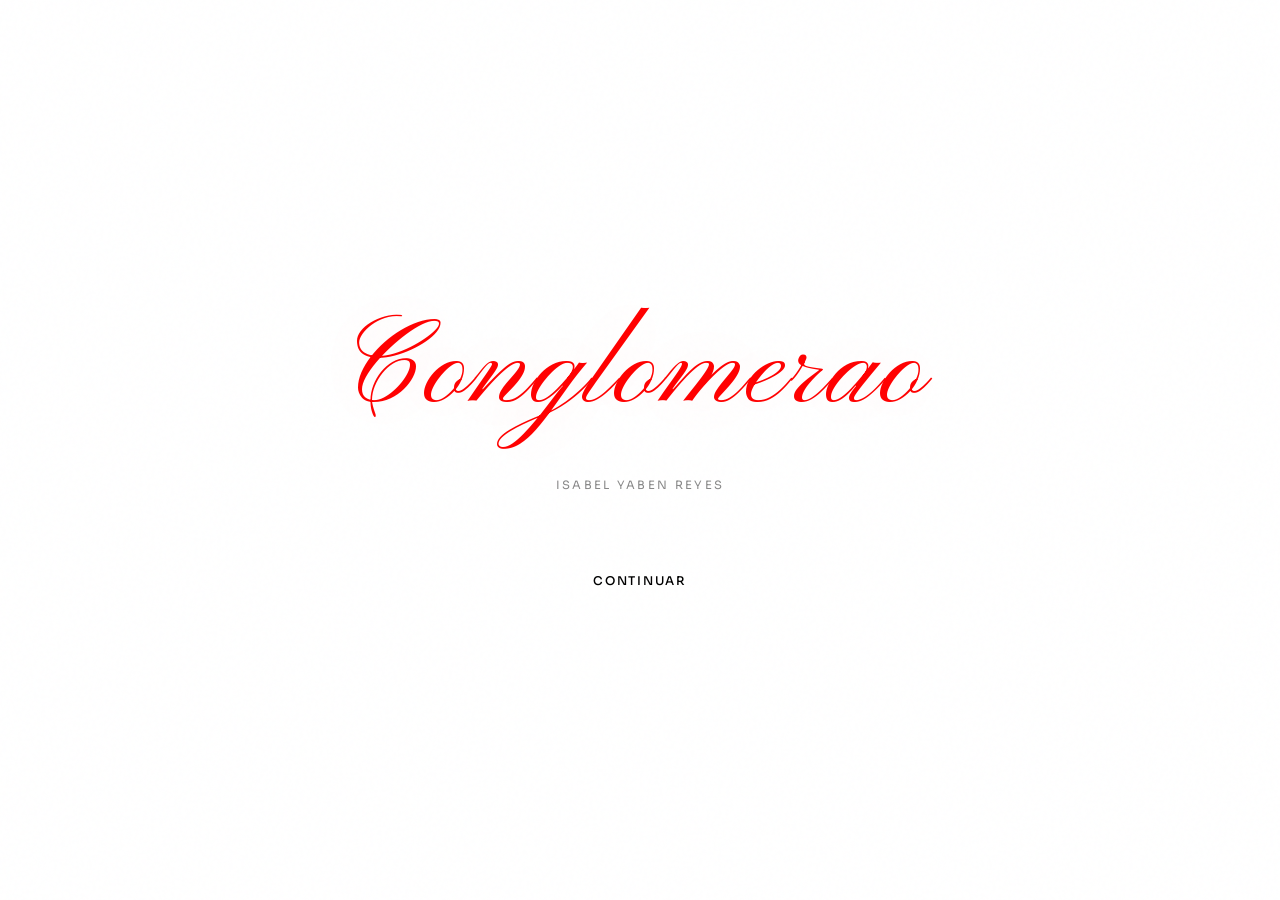
==== index.html @ 197b2e70 "Add files via upload" ====
<!DOCTYPE html>
<html lang="es">
<head>
  <meta charset="UTF-8" />
  <meta name="viewport" content="width=device-width, initial-scale=1.0" />
  <title>Conglomerao — Isabel Yaben Reyes</title>
  <meta name="description" content="Portfolio artístico de Isabel Yaben Reyes. Arte contemporáneo desde Cáceres, España." />
  <link rel="stylesheet" href="base.css" />
  <link rel="stylesheet" href="home.css" />
</head>
<body>

  <!-- Page transition overlay -->
  <div id="page-transition"></div>

  <!-- ========== INTRO SCREEN ========== -->
  <div class="intro-screen" id="intro-screen" role="region" aria-label="Pantalla de bienvenida">
    <div class="intro-noise" aria-hidden="true"></div>

    <h1 class="intro-logo" id="intro-logo" aria-label="Conglomerao">
      Conglomerao
    </h1>

    <p class="intro-sub" aria-hidden="true">Isabel Yaben Reyes</p>

    <button class="intro-btn" id="intro-btn" aria-label="Continuar al portfolio">
      <span class="intro-btn-inner">
        <span class="intro-btn-text">Continuar</span>
      </span>
    </button>
  </div>

  <!-- ========== MAIN SITE ========== -->
  <div class="site-wrapper" id="site-wrapper">

    <!-- NAVBAR -->
<header class="navbar" id="navbar">
      <div class="nav-inner">
        <a href="index.html" class="nav-logo">Conglomerao</a>

        <nav class="nav-links" id="nav-links" role="navigation" aria-label="Navegación principal">
          <a href="index.html"    class="nav-link active">Inicio</a>
          <a href="projects.html" class="nav-link">Proyectos</a>
          <a href="about.html"    class="nav-link">Sobre mí</a>
          <a href="timeline.html" class="nav-link">Trayectoria</a>
          <a href="contact.html"  class="nav-link">Contacto</a>
        </nav>

        <button class="hamburger" id="hamburger" aria-label="Abrir menú" aria-expanded="false">
          <span class="bar"></span>
          <span class="bar"></span>
          <span class="bar"></span>
        </button>
      </div>
    </header>

    <!-- HERO CAROUSEL -->
    <main>
      <section class="hero-section" aria-label="Proyectos destacados">

        <!-- Artist name centred over the carousel -->
        <div class="hero-name-wrap" aria-label="Nombre de la artista">
          <p class="hero-name">Isabel Yaben Reyes</p>
        </div>

        <!-- Carousel -->
        <div class="carousel" id="carousel" role="region" aria-label="Carrusel de proyectos">

          <div class="carousel-track" id="carousel-track">

            <div class="carousel-slide" data-index="0">
              <img src="https://images.unsplash.com/photo-1579783902614-a3fb3927b6a5?w=1600&q=85" alt="Sedimento I, 2024" loading="eager" />
              <div class="slide-overlay" aria-hidden="true"></div>
              <div class="slide-info">
                <span class="slide-year">2024</span>
                <h2 class="slide-title">Sedimento I</h2>
                <span class="slide-cat">Pintura</span>
              </div>
            </div>

            <div class="carousel-slide" data-index="1">
              <img src="https://images.unsplash.com/photo-1541961017774-22349e4a1262?w=1600&q=85" alt="Acumulación, 2023" loading="lazy" />
              <div class="slide-overlay" aria-hidden="true"></div>
              <div class="slide-info">
                <span class="slide-year">2023</span>
                <h2 class="slide-title">Acumulación</h2>
                <span class="slide-cat">Instalación</span>
              </div>
            </div>

            <div class="carousel-slide" data-index="2">
              <img src="https://images.unsplash.com/photo-1578301978693-85fa9c0320b9?w=1600&q=85" alt="Ruido Blanco, 2023" loading="lazy" />
              <div class="slide-overlay" aria-hidden="true"></div>
              <div class="slide-info">
                <span class="slide-year">2023</span>
                <h2 class="slide-title">Ruido Blanco</h2>
                <span class="slide-cat">Pintura</span>
              </div>
            </div>

            <div class="carousel-slide" data-index="3">
              <img src="https://images.unsplash.com/photo-1549490349-8643362247b5?w=1600&q=85" alt="Grieta, 2022" loading="lazy" />
              <div class="slide-overlay" aria-hidden="true"></div>
              <div class="slide-info">
                <span class="slide-year">2022</span>
                <h2 class="slide-title">Grieta</h2>
                <span class="slide-cat">Fotografía</span>
              </div>
            </div>

            <div class="carousel-slide" data-index="4">
              <img src="https://images.unsplash.com/photo-1561214115-f2f134cc4912?w=1600&q=85" alt="Vacío Habitado, 2022" loading="lazy" />
              <div class="slide-overlay" aria-hidden="true"></div>
              <div class="slide-info">
                <span class="slide-year">2022</span>
                <h2 class="slide-title">Vacío Habitado</h2>
                <span class="slide-cat">Dibujo</span>
              </div>
            </div>

          </div><!-- /carousel-track -->

          <!-- Prev / Next -->
          <button class="carousel-btn carousel-btn--prev" id="carousel-prev" aria-label="Proyecto anterior">
            <svg width="22" height="22" viewBox="0 0 22 22" fill="none" aria-hidden="true">
              <path d="M13 5L7 11L13 17" stroke="currentColor" stroke-width="1.5" stroke-linecap="round" stroke-linejoin="round"/>
            </svg>
          </button>

          <button class="carousel-btn carousel-btn--next" id="carousel-next" aria-label="Proyecto siguiente">
            <svg width="22" height="22" viewBox="0 0 22 22" fill="none" aria-hidden="true">
              <path d="M9 5L15 11L9 17" stroke="currentColor" stroke-width="1.5" stroke-linecap="round" stroke-linejoin="round"/>
            </svg>
          </button>

          <!-- Dots -->
          <div class="carousel-dots" id="carousel-dots" role="tablist" aria-label="Seleccionar diapositiva"></div>

          <!-- Auto-play progress bar -->
          <div class="carousel-progress" aria-hidden="true">
            <div class="carousel-progress-bar" id="carousel-progress-bar"></div>
          </div>

          <!-- CTA -->
          <a href="projects.html" class="carousel-cta" aria-label="Ver todos los proyectos">
            <span>Ver todos los proyectos</span>
            <span class="cta-arrow" aria-hidden="true">→</span>
          </a>

        </div><!-- /carousel -->
      </section>
    </main>

  </div><!-- /site-wrapper -->

  <script src="shared.js"></script>
  <script src="home.js"></script>
</body>
</html>
---- base.css ----
/* ============================================================
   CONGLOMERAO — base.css
   Shared styles: tokens, reset, navbar, footer, page transitions
   ============================================================ */

/* ---------- GOOGLE FONTS ---------- */
@import url('https://fonts.googleapis.com/css2?family=Kapakana:wght@300..400&display=swap');
@import url('https://fonts.googleapis.com/css2?family=Sora:wght@300;400;500;600&display=swap');

/* ---------- CSS VARIABLES ---------- */
:root {
  --white:   #FFFFFF;
  --black:   #000000;
  --red:     #FF0000;
  --gray-50: #F7F7F7;
  --gray-100:#EFEFEF;
  --gray-300:#CCCCCC;
  --gray-500:#888888;

  --font-display: "Kapakana", cursive;
  --font-body:    'Sora', sans-serif;

  --ls-display: 0;

  --nav-h: 64px;
  --gutter: clamp(1.25rem, 5vw, 4rem);
  --max-w:  1280px;

  --ease-expo: cubic-bezier(0.19, 1, 0.22, 1);
  --ease-in-out: cubic-bezier(0.77, 0, 0.175, 1);
}

/* ---------- RESET ---------- */
*, *::before, *::after { box-sizing: border-box; margin: 0; padding: 0; }

html {
  font-size: 16px;
  scroll-behavior: smooth;
  -webkit-text-size-adjust: 100%;
}

body {
  font-family: var(--font-body);
  background: var(--white);
  color: var(--black);
  line-height: 1.6;
  overflow-x: hidden;
  -webkit-font-smoothing: antialiased;
  /* Start hidden for page-in transition */
  opacity: 0;
}

body.page-visible { opacity: 1; }

img { display: block; max-width: 100%; height: 100%; object-fit: cover; }
a   { color: inherit; text-decoration: none; }
button { font-family: var(--font-body); cursor: pointer; border: none; background: none; }
ul, ol { list-style: none; }

/* ============================================================
   PAGE TRANSITION OVERLAY
   ============================================================ */
#page-transition {
  position: fixed;
  inset: 0;
  background: var(--white);
  z-index: 9999;
  pointer-events: none;
  transform: translateY(100%);
}

/* Transition states */
#page-transition.slide-in  {
  animation: ptSlideIn  .55s var(--ease-in-out) forwards;
}
#page-transition.slide-out {
  animation: ptSlideOut .55s var(--ease-in-out) forwards;
}

@keyframes ptSlideIn {
  from { transform: translateY(100%); }
  to   { transform: translateY(0%);   }
}
@keyframes ptSlideOut {
  from { transform: translateY(0%);   }
  to   { transform: translateY(-100%); }
}

/* Body fade in after transition */
body {
  transition: opacity .35s ease;
}

/* ============================================================
   NAVBAR
   Fondo blanco + letras negras por defecto en todas las paginas.
   Al hacer scroll añade borde inferior sutil.
   ============================================================ */
.navbar {
  position: fixed;
  top: 0; left: 0; right: 0;
  height: var(--nav-h);
  z-index: 1000;
  display: flex;
  align-items: center;
  padding: 0 var(--gutter);
  background: var(--white);
  border-bottom: 1px solid transparent;
  transition: border-color .3s ease, box-shadow .3s ease;
}

.navbar.scrolled {
  border-bottom-color: var(--gray-100);
  box-shadow: 0 1px 12px rgba(0,0,0,0.06);
}

/* Texto negro por defecto — aplica a todas las paginas */
.nav-logo { color: var(--black); }
.nav-link  { color: var(--black); }
.bar       { background: var(--black); }

/* Excepcion: hero oscuro */
.navbar--light-text .nav-logo { color: var(--white); }
.navbar--light-text .nav-link { color: var(--white); }
.navbar--light-text .bar      { background: var(--white); }

.nav-inner {
  width: 100%;
  max-width: var(--max-w);
  margin: 0 auto;
  display: flex;
  align-items: center;
  justify-content: space-between;
}

/* Logo */
.nav-logo {
  font-family: var(--font-display);
  font-optical-sizing: auto;
  font-weight: 400;
  font-style: normal;
  font-size: 2.3rem;
  letter-spacing: var(--ls-display);
  color: inherit;
  white-space: nowrap;
  transition: opacity .2s;
}
.nav-logo:hover { opacity: .7; }

/* Links */
.nav-links {
  display: flex;
  align-items: center;
  gap: 2.25rem;
}

.nav-link {
  font-size: 0.72rem;
  font-weight: 500;
  letter-spacing: 0.1em;
  text-transform: uppercase;
  color: inherit;
  position: relative;
  padding-bottom: 2px;
  transition: opacity .25s;
}

.nav-link::after {
  content: '';
  position: absolute;
  bottom: -2px; left: 0;
  width: 0; height: 1px;
  background: var(--red);
  transition: width .35s var(--ease-expo);
}

.nav-link:hover::after,
.nav-link.active::after { width: 100%; }

/* Hamburger */
.hamburger {
  display: none;
  flex-direction: column;
  gap: 5px;
  width: 32px;
  padding: 4px;
}

.bar {
  display: block;
  width: 100%;
  height: 1.5px;
  background: var(--black); /* default negro, sobreescrito por las clases */
  transition: transform .35s var(--ease-expo), opacity .2s;
  transform-origin: center;
}

.hamburger.open .bar:nth-child(1) { transform: translateY(6.5px) rotate(45deg); }
.hamburger.open .bar:nth-child(2) { opacity: 0; }
.hamburger.open .bar:nth-child(3) { transform: translateY(-6.5px) rotate(-45deg); }

/* Mobile nav */
@media (max-width: 768px) {
  .hamburger { display: flex; }

  .nav-links {
    position: fixed;
    inset: var(--nav-h) 0 0 0;
    background: var(--white);
    border-top: 1px solid var(--gray-100);
    flex-direction: column;
    justify-content: center;
    gap: 0;
    pointer-events: none;
    opacity: 0;
    transform: translateY(-8px);
    transition: opacity .4s var(--ease-expo), transform .4s var(--ease-expo);
  }

  .nav-links.open {
    pointer-events: all;
    opacity: 1;
    transform: translateY(0);
  }

  .nav-link {
    font-size: 1.4rem;
    letter-spacing: 0.03em;
    text-transform: none;
    font-weight: 300;
    padding: 1.1rem var(--gutter);
    border-bottom: 1px solid var(--gray-100);
    width: 100%;
    color: var(--black);
  }
}

/* ============================================================
   FOOTER
   ============================================================ */
.site-footer {
  border-top: 1px solid var(--gray-100);
  padding: 2.5rem var(--gutter);
}

.footer-inner {
  max-width: var(--max-w);
  margin: 0 auto;
  display: flex;
  align-items: center;
  justify-content: space-between;
  flex-wrap: wrap;
  gap: 1rem;
}

.footer-logo {
  font-family: var(--font-display);
  font-optical-sizing: auto;
  font-weight: 400;
  font-size: 1rem;
  letter-spacing: var(--ls-display);
  color: var(--red);
}

.footer-copy {
  font-size: 0.7rem;
  font-weight: 300;
  color: var(--gray-500);
}

.footer-back {
  font-size: 0.7rem;
  font-weight: 600;
  letter-spacing: 0.08em;
  text-transform: uppercase;
  transition: color .25s;
}
.footer-back:hover { color: var(--red); }

/* ============================================================
   SHARED SECTION UTILITIES
   ============================================================ */
.section {
  padding: clamp(5rem, 10vw, 9rem) var(--gutter);
  max-width: var(--max-w);
  margin: 0 auto;
}

.section-label {
  display: inline-block;
  font-size: 0.72rem;
  font-weight: 600;
  letter-spacing: 0.12em;
  text-transform: uppercase;
  color: var(--gray-500);
  margin-bottom: .6rem;
}

.section-title {
  font-family: var(--font-display);
  font-optical-sizing: auto;
  font-weight: 400;
  font-size: clamp(2.8rem, 6vw, 5.5rem);
  letter-spacing: var(--ls-display);
  line-height: .95;
}

/* ============================================================
   SCROLL REVEAL
   ============================================================ */
.reveal {
  opacity: 0;
  transform: translateY(24px);
  transition: opacity .7s var(--ease-expo), transform .7s var(--ease-expo);
}
.reveal.revealed { opacity: 1; transform: none; }
.reveal-d1 { transition-delay: .1s; }
.reveal-d2 { transition-delay: .2s; }
.reveal-d3 { transition-delay: .3s; }
---- home.css ----
/* ============================================================
   CONGLOMERAO — home.css
   Intro screen · Hero carousel
   ============================================================ */

/* ============================================================
   INTRO SCREEN
   Full-viewport black screen.
   Logo animates: transparent (stroke only) → solid white fill.
   ============================================================ */
.intro-screen {
  position: fixed;
  inset: 0;
  z-index: 5000;
  background: var(--white);
  display: flex;
  flex-direction: column;
  align-items: center;
  justify-content: center;
  gap: 0;
  /* Exits via JS class */
  transition: opacity .7s ease, visibility .7s ease;
}

.intro-screen.hidden {
  opacity: 0;
  visibility: hidden;
  pointer-events: none;
}

/* Subtle grain texture */
.intro-noise {
  position: absolute;
  inset: 0;
  background-image: url("data:image/svg+xml,%3Csvg viewBox='0 0 256 256' xmlns='http://www.w3.org/2000/svg'%3E%3Cfilter id='n'%3E%3CfeTurbulence type='fractalNoise' baseFrequency='0.9' numOctaves='4' stitchTiles='stitch'/%3E%3C/filter%3E%3Crect width='100%25' height='100%25' filter='url(%23n)' opacity='0.04'/%3E%3C/svg%3E");
  opacity: .35;
  pointer-events: none;
}

/* ---- Logo: stroke→fill en rojo ---- */
.intro-logo {
  font-family: var(--font-display);
  font-optical-sizing: auto;
  font-weight: 400;
  font-style: normal;
  font-size: clamp(3.5rem, 12vw, 10rem);
  letter-spacing: var(--ls-display);
  line-height: 1;
  color: transparent;
  -webkit-text-stroke: 1px rgba(255, 0, 0, 0.25);

  /* Start: outline only */
  animation:
    logoFill 1.8s var(--ease-expo) 0.5s forwards,
    logoStroke 1.8s var(--ease-expo) 0.5s forwards;

  margin-bottom: 1.5rem;
  text-align: center;
  padding: 0 1rem;
}

@keyframes logoFill {
  0%   { color: transparent; -webkit-text-stroke: 1px rgba(255,0,0,0.3); }
  40%  { color: transparent; -webkit-text-stroke: 1px rgba(255,0,0,0.9); }
  100% { color: var(--red);  -webkit-text-stroke: 1px transparent; }
}

@keyframes logoStroke {
  0%  { text-shadow: none; }
  100%{ text-shadow: 0 0 60px rgba(255,0,0,0.08); }
}

/* Subtitle */
.intro-sub {
  font-size: 0.72rem;
  font-weight: 400;
  letter-spacing: 0.2em;
  text-transform: uppercase;
  color: var(--gray-500);
  margin-bottom: 4rem;
  opacity: 0;
  animation: fadeUp .8s var(--ease-expo) 1.6s forwards;
}

/* Continue button */
.intro-btn {
  opacity: 0;
  animation: fadeUp .8s var(--ease-expo) 2s forwards;
  padding: 0;
  background: none;
  border: none;
  cursor: pointer;
}

.intro-btn-inner {
  display: flex;
  align-items: center;
  gap: 1rem;
  padding: 0.9rem 2.2rem;
  border: none;
  color: var(--black);
  font-size: 0.75rem;
  font-weight: 500;
  letter-spacing: 0.14em;
  text-transform: uppercase;
  position: relative;
  overflow: hidden;
  transition: opacity .25s ease;
}

.intro-btn:hover .intro-btn-inner { opacity: .55; }

.intro-btn-inner::before { display: none; }

.intro-btn-text,
.intro-btn-arrow { position: relative; z-index: 1; }

.intro-btn-arrow {
  font-size: 1rem;
  transition: transform .3s ease;
}
.intro-btn:hover .intro-btn-arrow { transform: translateY(3px); }


/* ============================================================
   SITE WRAPPER
   Hidden until intro dismissed.
   ============================================================ */
.site-wrapper {
  opacity: 0;
  transition: opacity .6s ease;
  pointer-events: none;
}

.site-wrapper.visible {
  opacity: 1;
  pointer-events: all;
}


/* ============================================================
   HERO SECTION — full-viewport
   ============================================================ */
.hero-section {
  position: relative;
  width: 100%;
  height: 100svh;
  min-height: 500px;
  overflow: hidden;
  background: #111;
}

/* Artist name — absolute centred over carousel */
.hero-name-wrap {
  position: absolute;
  top: 50%;
  left: 50%;
  transform: translate(-50%, -50%);
  z-index: 20;
  pointer-events: none;
  text-align: center;
  width: 90%;
}

.hero-name {
  font-family: var(--white);
  font-optical-sizing: auto;
  font-weight: 600;
  font-style: normal;
  font-size: clamp(2rem, 6vw, 6rem);
  text-transform: uppercase;
  color: var(--white);
  line-height: 1;
  /* Mix-blend so it reads over any image */
  mix-blend-mode: overlay;
  opacity: 0;
  /* Animated in by home.js after intro */
  transition: opacity .9s ease, transform .9s var(--ease-expo);
  transform: translateY(8px);
}

.hero-name.visible {
  opacity: 1;
  transform: translateY(0);
}


/* ============================================================
   CAROUSEL
   ============================================================ */
.carousel {
  position: relative;
  width: 100%;
  height: 100%;
}

.carousel-track {
  display: flex;
  width: 100%;
  height: 100%;
  /* No scrollbar; JS handles transforms */
}

.carousel-slide {
  position: absolute;
  inset: 0;
  width: 100%;
  height: 100%;
  opacity: 0;
  transition: opacity .9s ease;
  pointer-events: none;
}

.carousel-slide.active {
  opacity: 1;
  pointer-events: all;
}

/* Slight zoom-in effect on active slide */
.carousel-slide img {
  width: 100%;
  height: 100%;
  object-fit: cover;
  transform: scale(1.04);
  transition: transform 6s ease;
}

.carousel-slide.active img {
  transform: scale(1);
}

/* Dark gradient overlay at bottom for legibility */
.slide-overlay {
  position: absolute;
  inset: 0;
  background: linear-gradient(
    to top,
    rgba(0,0,0,0.72) 0%,
    rgba(0,0,0,0.18) 40%,
    transparent 70%
  );
}

/* Slide info — bottom-left */
.slide-info {
  position: absolute;
  bottom: 3rem;
  left: var(--gutter);
  z-index: 10;
  display: flex;
  flex-direction: column;
  gap: 0.3rem;
  opacity: 0;
  transform: translateY(12px);
  transition: opacity .6s ease .3s, transform .6s var(--ease-expo) .3s;
}

.carousel-slide.active .slide-info {
  opacity: 1;
  transform: none;
}

.slide-year {
  font-size: 0.68rem;
  font-weight: 500;
  letter-spacing: 0.14em;
  text-transform: uppercase;
  color: rgba(255,255,255,0.55);
}

.slide-title {
  font-family: var(--font-display);
  font-optical-sizing: auto;
  font-weight: 400;
  font-style: normal;
  font-size: clamp(1.8rem, 4vw, 3.5rem);
  letter-spacing: var(--ls-display);
  color: var(--white);
  line-height: 1;
}

.slide-cat {
  font-size: 0.68rem;
  font-weight: 600;
  letter-spacing: 0.12em;
  text-transform: uppercase;
  color: var(--red);
}


/* ============================================================
   CAROUSEL CONTROLS
   ============================================================ */

/* Prev / Next buttons */
.carousel-btn {
  position: absolute;
  top: 50%;
  transform: translateY(-50%);
  z-index: 30;
  width: 48px;
  height: 48px;
  display: flex;
  align-items: center;
  justify-content: center;
  color: var(--white);
  transition: background .25s, border-color .25s, transform .25s;
    border-radius: 50%;
}

.carousel-btn--prev { left: var(--gutter); }
.carousel-btn--next { right: var(--gutter); }

.carousel-btn:hover {
  background: var(--red);
  border-color: var(--red);
  transform: translateY(-50%) scale(1.08);
  border-radius: 50%;
}

/* Dots */
.carousel-dots {
  position: absolute;
bottom: 2rem;
left: 50%;
transform: translateX(-50%);
  z-index: 30;
  display: flex;
  gap: 0.55rem;
  align-items: center;
}

.carousel-dot {
  display: block;
  width: 6px;
  height: 6px;
  border-radius: 50%;
  background: rgba(255,255,255,0.35);
  border: none;
  cursor: pointer;
  padding: 0;
  transition: background .3s, transform .3s;
}

.carousel-dot.active {
  background: var(--white);
  transform: scale(1.5);
}

.carousel-dot:hover { background: rgba(255,255,255,0.7); }

/* Auto-play progress bar — thin red line at very bottom */
.carousel-progress {
  position: absolute;
  bottom: 0;
  left: 0;
  right: 0;
  height: 2px;
  background: rgba(255,255,255,0.15);
  z-index: 30;
}

.carousel-progress-bar {
  height: 100%;
  width: 0%;
  background: var(--red);
  transition: width linear;
}

/* CTA link — bottom-right */
.carousel-cta {
  position: absolute;
  bottom: 3rem;
  right: var(--gutter);
  z-index: 30;
  display: flex;
  align-items: center;
  gap: 0.6rem;
  font-size: 0.7rem;
  font-weight: 600;
  letter-spacing: 0.12em;
  text-transform: uppercase;
  color: var(--white);
  padding-bottom: 2px;
  transition: border-color .25s, color .25s;
  /* Sits above dots; offset so they don't overlap */
  bottom: 1.5rem;
}

.carousel-cta:hover {
  color: var(--red);
  border-color: var(--red);
}

.cta-arrow {
  transition: transform .3s ease;
}
.carousel-cta:hover .cta-arrow { transform: translateX(4px); }

/* Push CTA up on mobile so dots don't clash */
@media (max-width: 600px) {
  .carousel-btn { width: 40px; height: 40px; }
  .slide-info   { bottom: 5rem; }
  .carousel-cta { display: none; }
  .carousel-dots { bottom: 2rem; right: 50%; transform: translateX(50%); }
}


/* ============================================================
   KEYFRAMES (shared within home scope)
   ============================================================ */
@keyframes fadeUp {
  from { opacity: 0; transform: translateY(14px); }
  to   { opacity: 1; transform: translateY(0); }
}
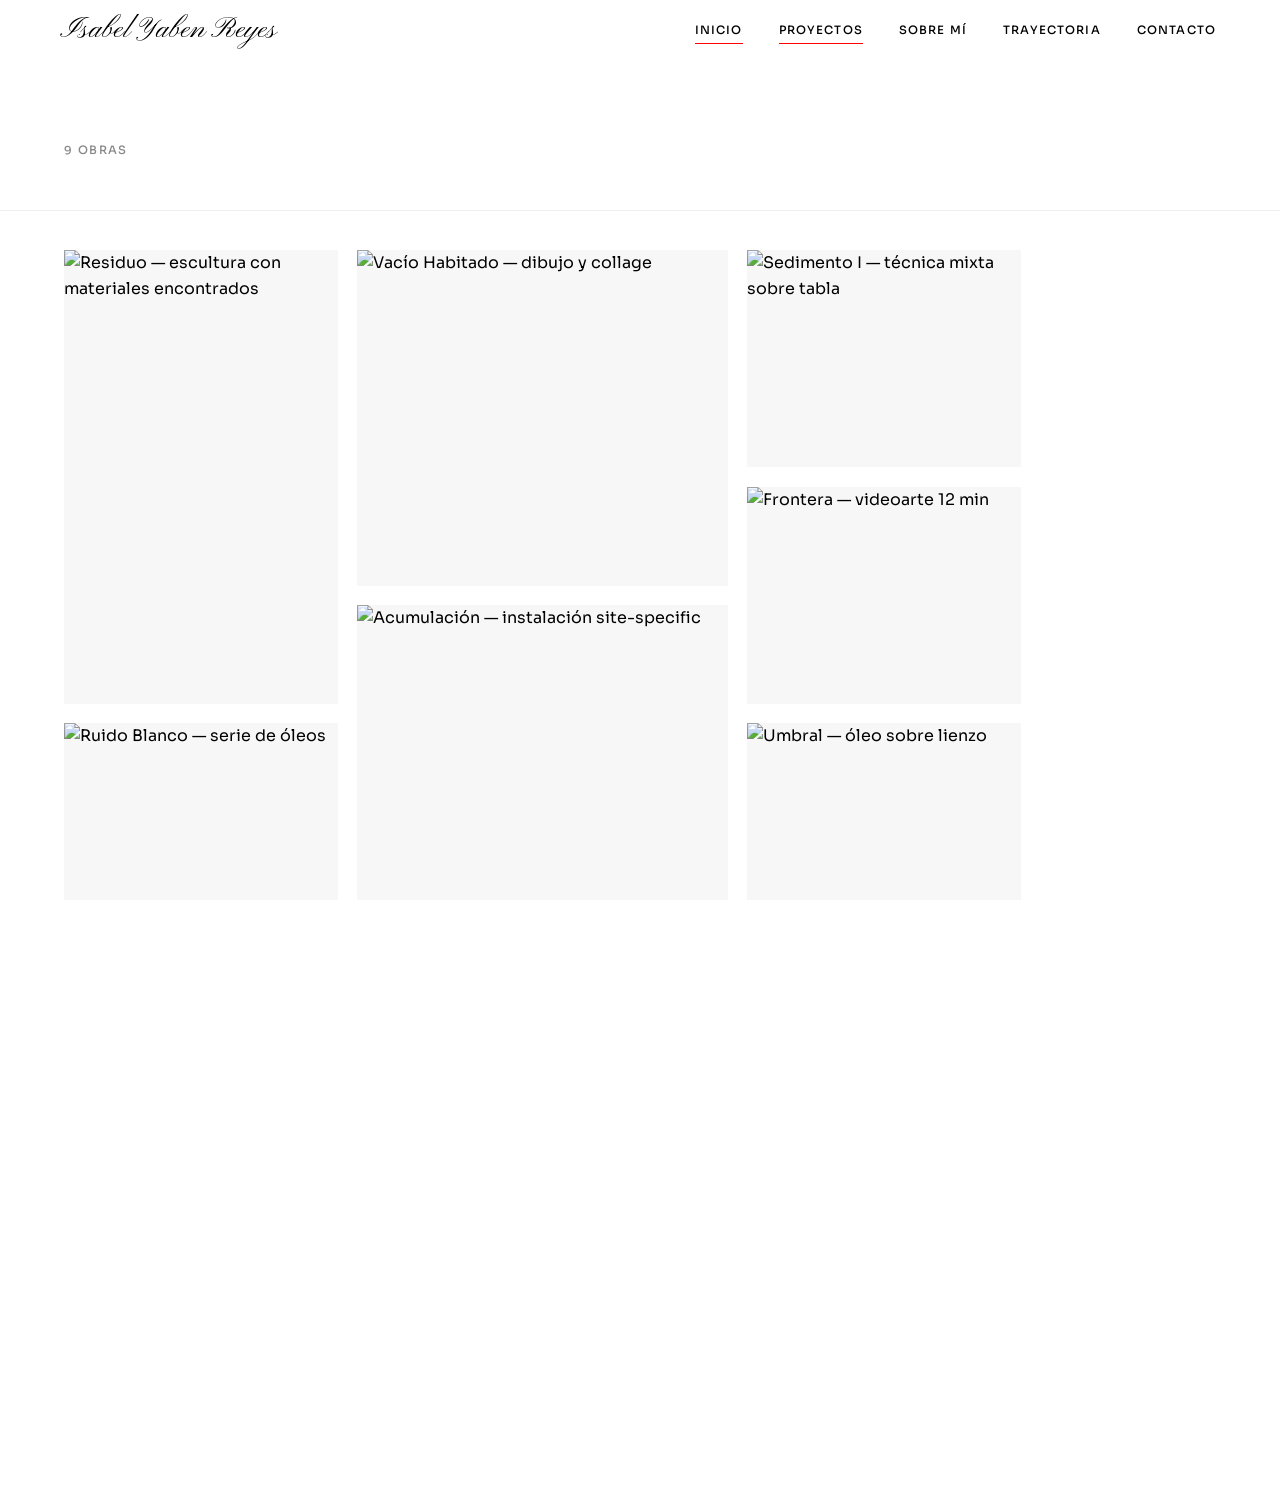
==== commit ac533640: "index.html" ====
--- a/index.html
+++ b/index.html
@@ -3,47 +3,26 @@
 <head>
   <meta charset="UTF-8" />
   <meta name="viewport" content="width=device-width, initial-scale=1.0" />
-  <title>Conglomerao — Isabel Yaben Reyes</title>
-  <meta name="description" content="Portfolio artístico de Isabel Yaben Reyes. Arte contemporáneo desde Cáceres, España." />
+  <title>Proyectos — Conglomerao</title>
+  <meta name="description" content="Obra de Isabel Yaben Reyes. Pintura, instalación, fotografía y videoarte." />
   <link rel="stylesheet" href="base.css" />
-  <link rel="stylesheet" href="home.css" />
+  <link rel="stylesheet" href="projects.css" />
 </head>
 <body>
 
-  <!-- Page transition overlay -->
   <div id="page-transition"></div>
 
-  <!-- ========== INTRO SCREEN ========== -->
-  <div class="intro-screen" id="intro-screen" role="region" aria-label="Pantalla de bienvenida">
-    <div class="intro-noise" aria-hidden="true"></div>
-
-    <h1 class="intro-logo" id="intro-logo" aria-label="Conglomerao">
-      Conglomerao
-    </h1>
-
-    <p class="intro-sub" aria-hidden="true">Isabel Yaben Reyes</p>
-
-    <button class="intro-btn" id="intro-btn" aria-label="Continuar al portfolio">
-      <span class="intro-btn-inner">
-        <span class="intro-btn-text">Continuar</span>
-      </span>
-    </button>
-  </div>
-
-  <!-- ========== MAIN SITE ========== -->
-  <div class="site-wrapper" id="site-wrapper">
-
-    <!-- NAVBAR -->
-<header class="navbar" id="navbar">
-      <div class="nav-inner">
-        <a href="index.html" class="nav-logo">Conglomerao</a>
+  <!-- NAVBAR -->
+  <header class="navbar navbar--dark-text" id="navbar">
+    <div class="nav-inner">
+      <a href="index.html" class="nav-logo">Isabel Yaben Reyes</a>
 
         <nav class="nav-links" id="nav-links" role="navigation" aria-label="Navegación principal">
-          <a href="index.html"    class="nav-link active">Inicio</a>
-          <a href="projects.html" class="nav-link">Proyectos</a>
-          <a href="about.html"    class="nav-link">Sobre mí</a>
-          <a href="timeline.html" class="nav-link">Trayectoria</a>
-          <a href="contact.html"  class="nav-link">Contacto</a>
+          <a href="index.html"    class="nav-link ">Inicio</a>
+          <a href="projects.html" class="nav-link active">Proyectos</a>
+          <a href="about.html"    class="nav-link ">Sobre mí</a>
+          <a href="timeline.html" class="nav-link ">Trayectoria</a>
+          <a href="contact.html"  class="nav-link ">Contacto</a>
         </nav>
 
         <button class="hamburger" id="hamburger" aria-label="Abrir menú" aria-expanded="false">
@@ -52,108 +31,33 @@
           <span class="bar"></span>
         </button>
       </div>
-    </header>
+  </header>
 
-    <!-- HERO CAROUSEL -->
-    <main>
-      <section class="hero-section" aria-label="Proyectos destacados">
+  <main>
 
-        <!-- Artist name centred over the carousel -->
-        <div class="hero-name-wrap" aria-label="Nombre de la artista">
-          <p class="hero-name">Isabel Yaben Reyes</p>
-        </div>
+    <!-- Page header -->
+    <section class="projects-header">
+      <div class="projects-header-inner">
+        <p class="projects-count" id="projects-count"></p>
+      </div>
+    </section>
 
-        <!-- Carousel -->
-        <div class="carousel" id="carousel" role="region" aria-label="Carrusel de proyectos">
+    <!-- Masonry grid — built & randomised by JS -->
+    <section class="projects-grid-wrap" aria-label="Galería de proyectos">
+      <div class="projects-grid" id="projects-grid"></div>
+    </section>
 
-          <div class="carousel-track" id="carousel-track">
+  </main>
 
-            <div class="carousel-slide" data-index="0">
-              <img src="https://images.unsplash.com/photo-1579783902614-a3fb3927b6a5?w=1600&q=85" alt="Sedimento I, 2024" loading="eager" />
-              <div class="slide-overlay" aria-hidden="true"></div>
-              <div class="slide-info">
-                <span class="slide-year">2024</span>
-                <h2 class="slide-title">Sedimento I</h2>
-                <span class="slide-cat">Pintura</span>
-              </div>
-            </div>
-
-            <div class="carousel-slide" data-index="1">
-              <img src="https://images.unsplash.com/photo-1541961017774-22349e4a1262?w=1600&q=85" alt="Acumulación, 2023" loading="lazy" />
-              <div class="slide-overlay" aria-hidden="true"></div>
-              <div class="slide-info">
-                <span class="slide-year">2023</span>
-                <h2 class="slide-title">Acumulación</h2>
-                <span class="slide-cat">Instalación</span>
-              </div>
-            </div>
-
-            <div class="carousel-slide" data-index="2">
-              <img src="https://images.unsplash.com/photo-1578301978693-85fa9c0320b9?w=1600&q=85" alt="Ruido Blanco, 2023" loading="lazy" />
-              <div class="slide-overlay" aria-hidden="true"></div>
-              <div class="slide-info">
-                <span class="slide-year">2023</span>
-                <h2 class="slide-title">Ruido Blanco</h2>
-                <span class="slide-cat">Pintura</span>
-              </div>
-            </div>
-
-            <div class="carousel-slide" data-index="3">
-              <img src="https://images.unsplash.com/photo-1549490349-8643362247b5?w=1600&q=85" alt="Grieta, 2022" loading="lazy" />
-              <div class="slide-overlay" aria-hidden="true"></div>
-              <div class="slide-info">
-                <span class="slide-year">2022</span>
-                <h2 class="slide-title">Grieta</h2>
-                <span class="slide-cat">Fotografía</span>
-              </div>
-            </div>
-
-            <div class="carousel-slide" data-index="4">
-              <img src="https://images.unsplash.com/photo-1561214115-f2f134cc4912?w=1600&q=85" alt="Vacío Habitado, 2022" loading="lazy" />
-              <div class="slide-overlay" aria-hidden="true"></div>
-              <div class="slide-info">
-                <span class="slide-year">2022</span>
-                <h2 class="slide-title">Vacío Habitado</h2>
-                <span class="slide-cat">Dibujo</span>
-              </div>
-            </div>
-
-          </div><!-- /carousel-track -->
-
-          <!-- Prev / Next -->
-          <button class="carousel-btn carousel-btn--prev" id="carousel-prev" aria-label="Proyecto anterior">
-            <svg width="22" height="22" viewBox="0 0 22 22" fill="none" aria-hidden="true">
-              <path d="M13 5L7 11L13 17" stroke="currentColor" stroke-width="1.5" stroke-linecap="round" stroke-linejoin="round"/>
-            </svg>
-          </button>
-
-          <button class="carousel-btn carousel-btn--next" id="carousel-next" aria-label="Proyecto siguiente">
-            <svg width="22" height="22" viewBox="0 0 22 22" fill="none" aria-hidden="true">
-              <path d="M9 5L15 11L9 17" stroke="currentColor" stroke-width="1.5" stroke-linecap="round" stroke-linejoin="round"/>
-            </svg>
-          </button>
-
-          <!-- Dots -->
-          <div class="carousel-dots" id="carousel-dots" role="tablist" aria-label="Seleccionar diapositiva"></div>
-
-          <!-- Auto-play progress bar -->
-          <div class="carousel-progress" aria-hidden="true">
-            <div class="carousel-progress-bar" id="carousel-progress-bar"></div>
-          </div>
-
-          <!-- CTA -->
-          <a href="projects.html" class="carousel-cta" aria-label="Ver todos los proyectos">
-            <span>Ver todos los proyectos</span>
-            <span class="cta-arrow" aria-hidden="true">→</span>
-          </a>
-
-        </div><!-- /carousel -->
-      </section>
-    </main>
-
-  </div><!-- /site-wrapper -->
+  <footer class="site-footer">
+    <div class="footer-inner">
+      <span class="footer-logo">Conglomerao</span>
+      <p class="footer-copy">© 2026 Isabel Yaben Reyes. Madrid, España.</p>
+      <a href="index.html" class="footer-back"> Inicio</a>
+    </div>
+  </footer>
 
   <script src="shared.js"></script>
-  <script src="home.js"></script>
+  <script src="projects.js"></script>
 </body>
-</html>+</html>
--- a/projects.css
+++ b/projects.css
@@ -0,0 +1,173 @@
+/* ============================================================
+   CONGLOMERAO — projects.css
+   Random masonry grid · Project cards
+   ============================================================ */
+
+/* ---- Page header ---- */
+.projects-header {
+  padding-top: calc(var(--nav-h) + clamp(3rem, 6vw, 5rem));
+  padding-bottom: clamp(2rem, 4vw, 3.5rem);
+  padding-left: var(--gutter);
+  padding-right: var(--gutter);
+  border-bottom: 1px solid var(--gray-100);
+}
+
+.projects-header-inner {
+  max-width: var(--max-w);
+  margin: 0 auto;
+  display: flex;
+  align-items: center;
+  justify-content: space-between;
+  flex-wrap: wrap;
+  gap: 1rem;
+}
+
+
+.projects-count {
+  font-size: 0.72rem;
+  font-weight: 500;
+  letter-spacing: 0.12em;
+  text-transform: uppercase;
+  color: var(--gray-500);
+align-self: center;
+}
+
+/* ---- Grid wrap ---- */
+.projects-grid-wrap {
+padding: clamp(1.5rem, 3vw, 2.5rem) 0 clamp(4rem, 8vw, 7rem);
+  max-width: 90%;
+  margin: 0 auto;
+}
+
+/* CSS Grid — column count responsive */
+.projects-grid {
+  display: grid;
+  grid-template-columns: repeat(12, 1fr);
+  gap: clamp(0.75rem, 1.5vw, 1.25rem);
+  /* Row height unit — JS sets grid-auto-rows */
+  grid-auto-rows: 40px;
+}
+
+/* ---- Project card ---- */
+.project-card {
+  position: relative;
+  overflow: hidden;
+  cursor: pointer;
+  background: var(--gray-50);
+  /* column span set by JS */
+}
+
+/* Image */
+.project-card img {
+  position: absolute;
+  inset: 0;
+  width: 100%;
+  height: 100%;
+  object-fit: cover;
+  transition: transform .7s var(--ease-expo);
+  will-change: transform;
+}
+
+.project-card:hover img {
+  transform: scale(1.06);
+}
+
+/* Overlay — slides up on hover */
+.card-overlay {
+  position: absolute;
+  inset: 0;
+  background: linear-gradient(
+    to top,
+    rgba(0,0,0,0.82) 0%,
+    rgba(0,0,0,0.25) 50%,
+    transparent 100%
+  );
+  opacity: 0;
+  transition: opacity .4s ease;
+}
+
+.project-card:hover .card-overlay { opacity: 1; }
+
+/* Info — revealed on hover */
+.card-info {
+  position: absolute;
+  bottom: 0; left: 0; right: 0;
+  padding: 1.5rem 1.25rem 1.25rem;
+  transform: translateY(8px);
+  opacity: 0;
+  transition: opacity .4s ease, transform .4s var(--ease-expo);
+  z-index: 2;
+}
+
+.project-card:hover .card-info {
+  opacity: 1;
+  transform: translateY(0);
+}
+
+.card-year {
+  display: block;
+  font-size: 0.65rem;
+  font-weight: 500;
+  letter-spacing: 0.14em;
+  text-transform: uppercase;
+  color: rgba(255,255,255,0.55);
+  margin-bottom: 0.25rem;
+}
+
+.card-title {
+  font-family: var(--font-display);
+  font-optical-sizing: auto;
+  font-weight: 400;
+  font-size: clamp(1rem, 2vw, 1.5rem);
+  letter-spacing: var(--ls-display);
+  color: var(--white);
+  line-height: 1.1;
+  margin-bottom: 0.4rem;
+}
+
+.card-cat {
+  display: inline-block;
+  font-size: 0.62rem;
+  font-weight: 600;
+  letter-spacing: 0.1em;
+  text-transform: uppercase;
+  color: var(--red);
+}
+
+/* Red accent line — always visible at bottom */
+.card-line {
+  position: absolute;
+  bottom: 0; left: 0;
+  height: 2px;
+  width: 0;
+  background: var(--red);
+  transition: width .5s var(--ease-expo);
+  z-index: 3;
+}
+
+.project-card:hover .card-line { width: 100%; }
+
+/* ---- Mobile: simpler single-column layout ---- */
+@media (max-width: 600px) {
+  .projects-grid {
+    grid-template-columns: 1fr 1fr;
+    grid-auto-rows: 160px;
+    gap: 0.5rem;
+  }
+
+  /* All cards same size on mobile */
+  .project-card {
+    grid-column: span 1 !important;
+    grid-row: span 1 !important;
+  }
+
+  /* Always show info on mobile (no hover) */
+  .card-overlay { opacity: 0.6; }
+  .card-info    { opacity: 1; transform: none; }
+}
+
+@media (min-width: 601px) and (max-width: 900px) {
+  .projects-grid {
+    grid-template-columns: repeat(6, 1fr);
+  }
+}
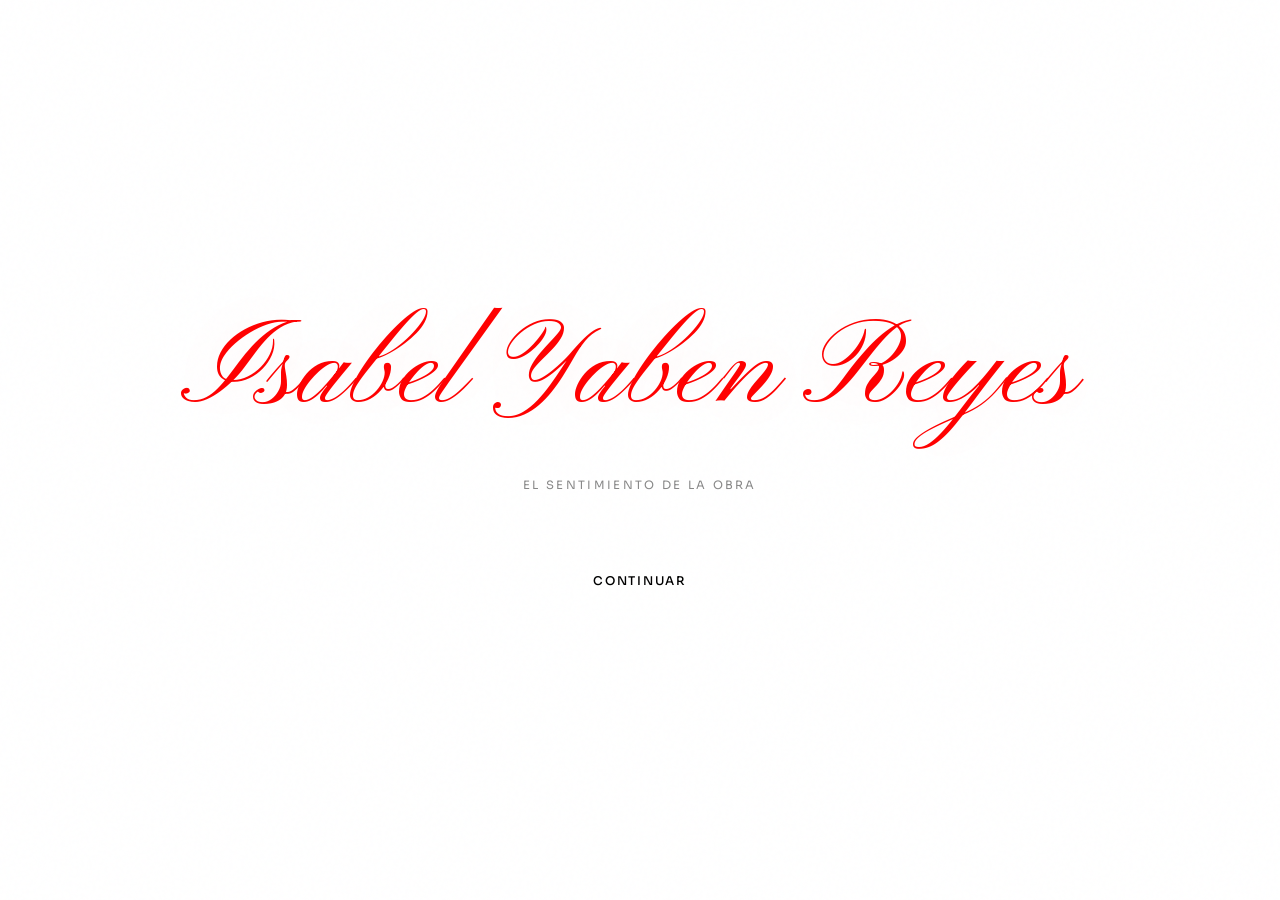
==== commit 99a05c75: "Add files via upload" ====
--- a/index.html
+++ b/index.html
@@ -3,26 +3,47 @@
 <head>
   <meta charset="UTF-8" />
   <meta name="viewport" content="width=device-width, initial-scale=1.0" />
-  <title>Proyectos — Conglomerao</title>
-  <meta name="description" content="Obra de Isabel Yaben Reyes. Pintura, instalación, fotografía y videoarte." />
+  <title>Isabel Yaben Reyes</title>
+  <meta name="description" content="Portfolio artístico de Isabel Yaben Reyes. Arte contemporáneo desde Cáceres, España." />
   <link rel="stylesheet" href="base.css" />
-  <link rel="stylesheet" href="projects.css" />
+  <link rel="stylesheet" href="home.css" />
 </head>
 <body>
 
+  <!-- Page transition overlay -->
   <div id="page-transition"></div>
 
-  <!-- NAVBAR -->
-  <header class="navbar navbar--dark-text" id="navbar">
-    <div class="nav-inner">
-      <a href="index.html" class="nav-logo">Isabel Yaben Reyes</a>
+  <!-- ========== INTRO SCREEN ========== -->
+  <div class="intro-screen" id="intro-screen" role="region" aria-label="Pantalla de bienvenida">
+    <div class="intro-noise" aria-hidden="true"></div>
+
+    <h1 class="intro-logo" id="intro-logo" aria-label="Conglomerao">
+      Isabel Yaben Reyes
+    </h1>
+
+    <p class="intro-sub" aria-hidden="true">el sentimiento de la obra</p>
+
+    <button class="intro-btn" id="intro-btn" aria-label="Continuar al portfolio">
+      <span class="intro-btn-inner">
+        <span class="intro-btn-text">Continuar</span>
+      </span>
+    </button>
+  </div>
+
+  <!-- ========== MAIN SITE ========== -->
+  <div class="site-wrapper" id="site-wrapper">
+
+    <!-- NAVBAR -->
+<header class="navbar" id="navbar">
+      <div class="nav-inner">
+        <a href="index.html" class="nav-logo">Isabel Yaben Reyes</a>
 
         <nav class="nav-links" id="nav-links" role="navigation" aria-label="Navegación principal">
-          <a href="index.html"    class="nav-link ">Inicio</a>
-          <a href="projects.html" class="nav-link active">Proyectos</a>
-          <a href="about.html"    class="nav-link ">Sobre mí</a>
-          <a href="timeline.html" class="nav-link ">Trayectoria</a>
-          <a href="contact.html"  class="nav-link ">Contacto</a>
+          <a href="index.html"    class="nav-link active">Inicio</a>
+          <a href="projects.html" class="nav-link">Proyectos</a>
+          <a href="about.html"    class="nav-link">Sobre mí</a>
+          <a href="timeline.html" class="nav-link">Trayectoria</a>
+          <a href="contact.html"  class="nav-link">Contacto</a>
         </nav>
 
         <button class="hamburger" id="hamburger" aria-label="Abrir menú" aria-expanded="false">
@@ -31,33 +52,108 @@
           <span class="bar"></span>
         </button>
       </div>
-  </header>
+    </header>
 
-  <main>
+    <!-- HERO CAROUSEL -->
+    <main>
+      <section class="hero-section" aria-label="Proyectos destacados">
 
-    <!-- Page header -->
-    <section class="projects-header">
-      <div class="projects-header-inner">
-        <p class="projects-count" id="projects-count"></p>
-      </div>
-    </section>
+        <!-- Artist name centred over the carousel -->
+        <div class="hero-name-wrap" aria-label="Nombre de la artista">
+          <p class="hero-name">Isabel Yaben Reyes</p>
+        </div>
 
-    <!-- Masonry grid — built & randomised by JS -->
-    <section class="projects-grid-wrap" aria-label="Galería de proyectos">
-      <div class="projects-grid" id="projects-grid"></div>
-    </section>
+        <!-- Carousel -->
+        <div class="carousel" id="carousel" role="region" aria-label="Carrusel de proyectos">
 
-  </main>
+          <div class="carousel-track" id="carousel-track">
 
-  <footer class="site-footer">
-    <div class="footer-inner">
-      <span class="footer-logo">Conglomerao</span>
-      <p class="footer-copy">© 2026 Isabel Yaben Reyes. Madrid, España.</p>
-      <a href="index.html" class="footer-back"> Inicio</a>
-    </div>
-  </footer>
+            <div class="carousel-slide" data-index="0">
+              <img src="https://images.unsplash.com/photo-1579783902614-a3fb3927b6a5?w=1600&q=85" alt="Sedimento I, 2024" loading="eager" />
+              <div class="slide-overlay" aria-hidden="true"></div>
+              <div class="slide-info">
+                <span class="slide-year">2024</span>
+                <h2 class="slide-title">Sedimento I</h2>
+                <span class="slide-cat">Pintura</span>
+              </div>
+            </div>
+
+            <div class="carousel-slide" data-index="1">
+              <img src="https://images.unsplash.com/photo-1541961017774-22349e4a1262?w=1600&q=85" alt="Acumulación, 2023" loading="lazy" />
+              <div class="slide-overlay" aria-hidden="true"></div>
+              <div class="slide-info">
+                <span class="slide-year">2023</span>
+                <h2 class="slide-title">Acumulación</h2>
+                <span class="slide-cat">Instalación</span>
+              </div>
+            </div>
+
+            <div class="carousel-slide" data-index="2">
+              <img src="https://images.unsplash.com/photo-1578301978693-85fa9c0320b9?w=1600&q=85" alt="Ruido Blanco, 2023" loading="lazy" />
+              <div class="slide-overlay" aria-hidden="true"></div>
+              <div class="slide-info">
+                <span class="slide-year">2023</span>
+                <h2 class="slide-title">Ruido Blanco</h2>
+                <span class="slide-cat">Pintura</span>
+              </div>
+            </div>
+
+            <div class="carousel-slide" data-index="3">
+              <img src="https://images.unsplash.com/photo-1549490349-8643362247b5?w=1600&q=85" alt="Grieta, 2022" loading="lazy" />
+              <div class="slide-overlay" aria-hidden="true"></div>
+              <div class="slide-info">
+                <span class="slide-year">2022</span>
+                <h2 class="slide-title">Grieta</h2>
+                <span class="slide-cat">Fotografía</span>
+              </div>
+            </div>
+
+            <div class="carousel-slide" data-index="4">
+              <img src="https://images.unsplash.com/photo-1561214115-f2f134cc4912?w=1600&q=85" alt="Vacío Habitado, 2022" loading="lazy" />
+              <div class="slide-overlay" aria-hidden="true"></div>
+              <div class="slide-info">
+                <span class="slide-year">2022</span>
+                <h2 class="slide-title">Vacío Habitado</h2>
+                <span class="slide-cat">Dibujo</span>
+              </div>
+            </div>
+
+          </div><!-- /carousel-track -->
+
+          <!-- Prev / Next -->
+          <button class="carousel-btn carousel-btn--prev" id="carousel-prev" aria-label="Proyecto anterior">
+            <svg width="22" height="22" viewBox="0 0 22 22" fill="none" aria-hidden="true">
+              <path d="M13 5L7 11L13 17" stroke="currentColor" stroke-width="1.5" stroke-linecap="round" stroke-linejoin="round"/>
+            </svg>
+          </button>
+
+          <button class="carousel-btn carousel-btn--next" id="carousel-next" aria-label="Proyecto siguiente">
+            <svg width="22" height="22" viewBox="0 0 22 22" fill="none" aria-hidden="true">
+              <path d="M9 5L15 11L9 17" stroke="currentColor" stroke-width="1.5" stroke-linecap="round" stroke-linejoin="round"/>
+            </svg>
+          </button>
+
+          <!-- Dots -->
+          <div class="carousel-dots" id="carousel-dots" role="tablist" aria-label="Seleccionar diapositiva"></div>
+
+          <!-- Auto-play progress bar -->
+          <div class="carousel-progress" aria-hidden="true">
+            <div class="carousel-progress-bar" id="carousel-progress-bar"></div>
+          </div>
+
+          <!-- CTA -->
+          <a href="projects.html" class="carousel-cta" aria-label="Ver todos los proyectos">
+            <span>Ver todos los proyectos</span>
+            <span class="cta-arrow" aria-hidden="true">→</span>
+          </a>
+
+        </div><!-- /carousel -->
+      </section>
+    </main>
+
+  </div><!-- /site-wrapper -->
 
   <script src="shared.js"></script>
-  <script src="projects.js"></script>
+  <script src="home.js"></script>
 </body>
-</html>
+</html>
--- a/base.css
+++ b/base.css
@@ -130,24 +130,26 @@
   margin: 0 auto;
   display: flex;
   align-items: center;
-  justify-content: space-between;
-}
-
-/* Logo */
+  justify-content: center;
+  position: relative;
+}
+
+/* Logo — hidden on desktop, shown on mobile */
 .nav-logo {
   font-family: var(--font-display);
   font-optical-sizing: auto;
   font-weight: 400;
   font-style: normal;
-  font-size: 2.3rem;
+  font-size: 1.2rem;
   letter-spacing: var(--ls-display);
   color: inherit;
   white-space: nowrap;
   transition: opacity .2s;
+  display: none; /* hidden desktop */
 }
 .nav-logo:hover { opacity: .7; }
 
-/* Links */
+/* Links — centrados en desktop */
 .nav-links {
   display: flex;
   align-items: center;
@@ -177,13 +179,15 @@
 .nav-link:hover::after,
 .nav-link.active::after { width: 100%; }
 
-/* Hamburger */
+/* Hamburger — absolute right so it doesn't affect centering */
 .hamburger {
   display: none;
   flex-direction: column;
   gap: 5px;
   width: 32px;
   padding: 4px;
+  position: absolute;
+  right: 0;
 }
 
 .bar {
@@ -201,7 +205,23 @@
 
 /* Mobile nav */
 @media (max-width: 768px) {
-  .hamburger { display: flex; }
+  .hamburger {
+    display: flex;
+    position: absolute;
+    right: 0;
+  }
+
+  /* Logo visible on mobile — left side */
+  .nav-logo {
+    display: block;
+    position: absolute;
+    left: 0;
+    font-size: 1rem;
+  }
+
+  .nav-inner {
+    justify-content: center;
+  }
 
   .nav-links {
     position: fixed;
--- a/home.css
+++ b/home.css
@@ -0,0 +1,419 @@
+/* ============================================================
+   CONGLOMERAO — home.css
+   Intro screen · Hero carousel
+   ============================================================ */
+
+/* ============================================================
+   INTRO SCREEN
+   Full-viewport black screen.
+   Logo animates: transparent (stroke only) → solid white fill.
+   ============================================================ */
+.intro-screen {
+  position: fixed;
+  inset: 0;
+  z-index: 5000;
+  background: var(--white);
+  display: flex;
+  flex-direction: column;
+  align-items: center;
+  justify-content: center;
+  gap: 0;
+  /* Exits via JS class */
+  transition: opacity .7s ease, visibility .7s ease;
+}
+
+.intro-screen.hidden {
+  opacity: 0;
+  visibility: hidden;
+  pointer-events: none;
+}
+
+/* Subtle grain texture */
+.intro-noise {
+  position: absolute;
+  inset: 0;
+  background-image: url("data:image/svg+xml,%3Csvg viewBox='0 0 256 256' xmlns='http://www.w3.org/2000/svg'%3E%3Cfilter id='n'%3E%3CfeTurbulence type='fractalNoise' baseFrequency='0.9' numOctaves='4' stitchTiles='stitch'/%3E%3C/filter%3E%3Crect width='100%25' height='100%25' filter='url(%23n)' opacity='0.04'/%3E%3C/svg%3E");
+  opacity: .35;
+  pointer-events: none;
+}
+
+/* ---- Logo: stroke→fill en rojo ---- */
+.intro-logo {
+  font-family: var(--font-display);
+  font-optical-sizing: auto;
+  font-weight: 400;
+  font-style: normal;
+  font-size: clamp(3.5rem, 12vw, 10rem);
+  letter-spacing: var(--ls-display);
+  line-height: 1;
+  color: transparent;
+  -webkit-text-stroke: 1px rgba(255, 0, 0, 0.25);
+
+  /* Start: outline only */
+  animation:
+    logoFill 1.8s var(--ease-expo) 0.5s forwards,
+    logoStroke 1.8s var(--ease-expo) 0.5s forwards;
+
+  margin-bottom: 1.5rem;
+  text-align: center;
+  padding: 0 1rem;
+}
+
+@keyframes logoFill {
+  0%   { color: transparent; -webkit-text-stroke: 1px rgba(255,0,0,0.3); }
+  40%  { color: transparent; -webkit-text-stroke: 1px rgba(255,0,0,0.9); }
+  100% { color: var(--red);  -webkit-text-stroke: 1px transparent; }
+}
+
+@keyframes logoStroke {
+  0%  { text-shadow: none; }
+  100%{ text-shadow: 0 0 60px rgba(255,0,0,0.08); }
+}
+
+/* Subtitle */
+.intro-sub {
+  font-size: 0.72rem;
+  font-weight: 400;
+  letter-spacing: 0.2em;
+  text-transform: uppercase;
+  color: var(--gray-500);
+  margin-bottom: 4rem;
+  opacity: 0;
+  animation: fadeUp .8s var(--ease-expo) 1.6s forwards;
+}
+
+/* Continue button */
+.intro-btn {
+  opacity: 0;
+  animation: fadeUp .8s var(--ease-expo) 2s forwards;
+  padding: 0;
+  background: none;
+  border: none;
+  cursor: pointer;
+}
+
+.intro-btn-inner {
+  display: flex;
+  align-items: center;
+  gap: 1rem;
+  padding: 0.9rem 2.2rem;
+  border: none;
+  color: var(--black);
+  font-size: 0.75rem;
+  font-weight: 500;
+  letter-spacing: 0.14em;
+  text-transform: uppercase;
+  position: relative;
+  overflow: hidden;
+  transition: opacity .25s ease;
+}
+
+.intro-btn:hover .intro-btn-inner { opacity: .55; }
+
+.intro-btn-inner::before { display: none; }
+
+.intro-btn-text,
+.intro-btn-arrow { position: relative; z-index: 1; }
+
+.intro-btn-arrow {
+  font-size: 1rem;
+  transition: transform .3s ease;
+}
+.intro-btn:hover .intro-btn-arrow { transform: translateY(3px); }
+
+
+/* ============================================================
+   SITE WRAPPER
+   Hidden until intro dismissed.
+   ============================================================ */
+.site-wrapper {
+  opacity: 0;
+  transition: opacity .6s ease;
+  pointer-events: none;
+}
+
+.site-wrapper.visible {
+  opacity: 1;
+  pointer-events: all;
+}
+
+
+/* ============================================================
+   HERO SECTION — full-viewport
+   ============================================================ */
+.hero-section {
+  position: relative;
+  width: 100%;
+  height: 100svh;
+  min-height: 500px;
+  overflow: hidden;
+  background: #111;
+}
+
+/* Artist name — absolute centred over carousel */
+.hero-name-wrap {
+  position: absolute;
+  top: 50%;
+  left: 50%;
+  transform: translate(-50%, -50%);
+  z-index: 20;
+  pointer-events: none;
+  text-align: center;
+  width: 90%;
+}
+
+.hero-name {
+  font-family: var(--font-display);
+  font-optical-sizing: auto;
+  font-weight: 400;
+  font-style: normal;
+  font-size: clamp(2rem, 6vw, 6rem);
+  letter-spacing: var(--ls-display);
+  text-transform: none;
+  color: var(--white);
+  line-height: 1;
+  mix-blend-mode: overlay;
+  opacity: 0;
+  transition: opacity .9s ease, transform .9s var(--ease-expo);
+  transform: translateY(8px);
+}
+
+/* Ocultar en móvil */
+@media (max-width: 768px) {
+  .hero-name-wrap { display: none; }
+}
+
+.hero-name.visible {
+  opacity: 1;
+  transform: translateY(0);
+}
+
+
+/* ============================================================
+   CAROUSEL
+   ============================================================ */
+.carousel {
+  position: relative;
+  width: 100%;
+  height: 100%;
+}
+
+.carousel-track {
+  display: flex;
+  width: 100%;
+  height: 100%;
+  /* No scrollbar; JS handles transforms */
+}
+
+.carousel-slide {
+  position: absolute;
+  inset: 0;
+  width: 100%;
+  height: 100%;
+  opacity: 0;
+  transition: opacity .9s ease;
+  pointer-events: none;
+}
+
+.carousel-slide.active {
+  opacity: 1;
+  pointer-events: all;
+}
+
+/* Slight zoom-in effect on active slide */
+.carousel-slide img {
+  width: 100%;
+  height: 100%;
+  object-fit: cover;
+  transform: scale(1.04);
+  transition: transform 6s ease;
+}
+
+.carousel-slide.active img {
+  transform: scale(1);
+}
+
+/* Dark gradient overlay at bottom for legibility */
+.slide-overlay {
+  position: absolute;
+  inset: 0;
+  background: linear-gradient(
+    to top,
+    rgba(0,0,0,0.72) 0%,
+    rgba(0,0,0,0.18) 40%,
+    transparent 70%
+  );
+}
+
+/* Slide info — bottom-left */
+.slide-info {
+  position: absolute;
+  bottom: 3rem;
+  left: var(--gutter);
+  z-index: 10;
+  display: flex;
+  flex-direction: column;
+  gap: 0.3rem;
+  opacity: 0;
+  transform: translateY(12px);
+  transition: opacity .6s ease .3s, transform .6s var(--ease-expo) .3s;
+}
+
+.carousel-slide.active .slide-info {
+  opacity: 1;
+  transform: none;
+}
+
+.slide-year {
+  font-size: 0.68rem;
+  font-weight: 500;
+  letter-spacing: 0.14em;
+  text-transform: uppercase;
+  color: rgba(255,255,255,0.55);
+}
+
+.slide-title {
+  font-family: var(--font-display);
+  font-optical-sizing: auto;
+  font-weight: 400;
+  font-style: normal;
+  font-size: clamp(1.8rem, 4vw, 3.5rem);
+  letter-spacing: var(--ls-display);
+  color: var(--white);
+  line-height: 1;
+}
+
+.slide-cat {
+  font-size: 0.68rem;
+  font-weight: 600;
+  letter-spacing: 0.12em;
+  text-transform: uppercase;
+  color: var(--red);
+}
+
+
+/* ============================================================
+   CAROUSEL CONTROLS
+   ============================================================ */
+
+/* Prev / Next buttons */
+.carousel-btn {
+  position: absolute;
+  top: 50%;
+  transform: translateY(-50%);
+  z-index: 30;
+  width: 48px;
+  height: 48px;
+  display: flex;
+  align-items: center;
+  justify-content: center;
+  color: var(--white);
+  transition: background .25s, border-color .25s, transform .25s;
+    border-radius: 50%;
+}
+
+.carousel-btn--prev { left: var(--gutter); }
+.carousel-btn--next { right: var(--gutter); }
+
+.carousel-btn:hover {
+  background: var(--red);
+  border-color: var(--red);
+  transform: translateY(-50%) scale(1.08);
+  border-radius: 50%;
+}
+
+/* Dots */
+.carousel-dots {
+  position: absolute;
+bottom: 2rem;
+left: 50%;
+transform: translateX(-50%);
+  z-index: 30;
+  display: flex;
+  gap: 0.55rem;
+  align-items: center;
+}
+
+.carousel-dot {
+  display: block;
+  width: 6px;
+  height: 6px;
+  border-radius: 50%;
+  background: rgba(255,255,255,0.35);
+  border: none;
+  cursor: pointer;
+  padding: 0;
+  transition: background .3s, transform .3s;
+}
+
+.carousel-dot.active {
+  background: var(--white);
+  transform: scale(1.5);
+}
+
+.carousel-dot:hover { background: rgba(255,255,255,0.7); }
+
+/* Auto-play progress bar — thin red line at very bottom */
+.carousel-progress {
+  position: absolute;
+  bottom: 0;
+  left: 0;
+  right: 0;
+  height: 2px;
+  background: rgba(255,255,255,0.15);
+  z-index: 30;
+}
+
+.carousel-progress-bar {
+  height: 100%;
+  width: 0%;
+  background: var(--red);
+  transition: width linear;
+}
+
+/* CTA link — bottom-right */
+.carousel-cta {
+  position: absolute;
+  bottom: 3rem;
+  right: var(--gutter);
+  z-index: 30;
+  display: flex;
+  align-items: center;
+  gap: 0.6rem;
+  font-size: 0.7rem;
+  font-weight: 600;
+  letter-spacing: 0.12em;
+  text-transform: uppercase;
+  color: var(--white);
+  padding-bottom: 2px;
+  transition: border-color .25s, color .25s;
+  /* Sits above dots; offset so they don't overlap */
+  bottom: 1.5rem;
+}
+
+.carousel-cta:hover {
+  color: var(--red);
+  border-color: var(--red);
+}
+
+.cta-arrow {
+  transition: transform .3s ease;
+}
+.carousel-cta:hover .cta-arrow { transform: translateX(4px); }
+
+/* Push CTA up on mobile so dots don't clash */
+@media (max-width: 600px) {
+  .carousel-btn { width: 40px; height: 40px; }
+  .slide-info   { bottom: 5rem; }
+  .carousel-cta { display: none; }
+  .carousel-dots { bottom: 2rem; right: 50%; transform: translateX(50%); }
+}
+
+
+/* ============================================================
+   KEYFRAMES (shared within home scope)
+   ============================================================ */
+@keyframes fadeUp {
+  from { opacity: 0; transform: translateY(14px); }
+  to   { opacity: 1; transform: translateY(0); }
+}
